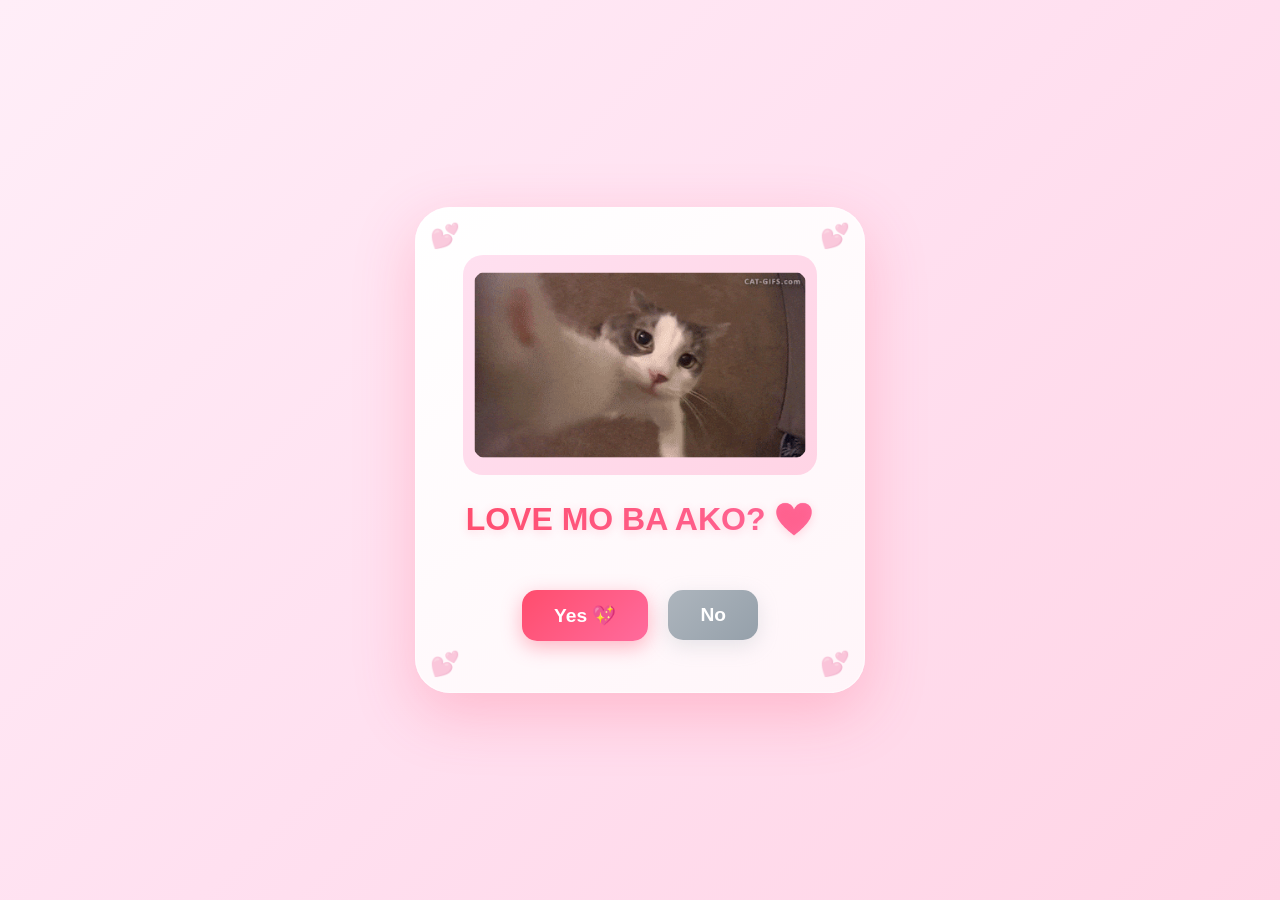
==== index.html @ 2391a69f "Added Script and Pages" ====
<!DOCTYPE html>
<html lang="en">
<head>
    <meta charset="UTF-8">
    <meta name="viewport" content="width=device-width, initial-scale=1.0">
    <title>A Special Question ❤️</title>
    <link rel="stylesheet" href="styles.css">
</head>
<body>

    <!-- Floating hearts background -->
    <div class="heart-bg" id="heartBg"></div>

    <div class="notification-container" id="notifContainer"></div>

    <!-- INITIAL QUESTION SCREEN -->
    <div class="container" id="questionContainer">
        <!-- Decorative corner hearts -->
        <div class="corner-heart top-left">💕</div>
        <div class="corner-heart top-right">💕</div>
        <div class="corner-heart bottom-left">💕</div>
        <div class="corner-heart bottom-right">💕</div>
        
        <div class="gif-wrapper">
            <img id="statusGif" src="images/gif/11.gif" alt="Reaction GIF">
        </div>
        
        <h1 id="question">LOVE MO BA AKO? ❤️</h1>
        
        <div class="buttons">
            <button id="yesBtn" onclick="celebrate()">Yes 💖</button>
            <button id="noBtn" onclick="moveButton()">No</button>
            <div class="attempt-counter" id="attemptCounter" style="display: none;">0</div>
        </div>
    </div>

    <!-- FLOATING PHOTOS SCREEN -->
<div class="photo-gallery-container" id="photoGallery">
    <div class="lyrics-overlay" id="lyricsDisplay">Hello Love ❤️</div>
    <button id="reasonsBtn" class="reasons-link-btn" onclick="window.location.href='reasons.html'">
        Bakit kita love? Click here! ✨
    </button>
</div>
    <!-- Music Controls -->
    <div class="music-controls" id="musicControls">
        <button onclick="toggleMusic()" id="playPauseBtn">▶</button>
        <div class="song-info">
            <div class="song-title">This I Promise You</div>
            <div class="song-artist">*NSYNC</div>
        </div>
        <button onclick="restartMusic()">↻</button>
    </div>

    <!-- Hidden audio element -->
    <audio id="backgroundMusic" loop>
        <source src="music/this-i-promise-you.mp3" type="audio/mpeg">
    </audio>

    <script src="config.js"></script>
    <script src="script.js"></script>
</body>
</html>
---- styles.css ----
* {
    margin: 0;
    padding: 0;
    box-sizing: border-box;
}

body {
    display: flex;
    align-items: center;
    justify-content: center;
    min-height: 100vh;
    background: linear-gradient(135deg, #ffeef8 0%, #ffe0f0 50%, #ffd4e5 100%);
    font-family: 'Segoe UI', Tahoma, Geneva, Verdana, sans-serif;
    overflow: hidden;
    position: relative;
}

/* Floating hearts background animation */
.heart-bg {
    position: fixed;
    width: 100%;
    height: 100%;
    overflow: hidden;
    z-index: 0;
    pointer-events: none;
}

.heart {
    position: absolute;
    bottom: -50px;
    font-size: 20px;
    opacity: 0.6;
    animation: float-up 8s infinite ease-in;
}

@keyframes float-up {
    0% {
        transform: translateY(0) rotate(0deg);
        opacity: 0.6;
    }
    50% {
        opacity: 0.8;
    }
    100% {
        transform: translateY(-100vh) rotate(360deg);
        opacity: 0;
    }
}

.container {
    background: linear-gradient(145deg, #ffffff 0%, #fff5f9 100%);
    padding: 3rem;
    border-radius: 35px;
    box-shadow: 
        0 20px 60px rgba(255, 77, 109, 0.25),
        0 0 0 1px rgba(255, 255, 255, 0.5) inset;
    text-align: center;
    z-index: 10;
    width: 90%;
    max-width: 450px;
    position: relative;
    animation: containerPulse 2s ease-in-out infinite;
}

@keyframes containerPulse {
    0%, 100% {
        box-shadow: 
            0 20px 60px rgba(255, 77, 109, 0.25),
            0 0 0 1px rgba(255, 255, 255, 0.5) inset;
    }
    50% {
        box-shadow: 
            0 25px 70px rgba(255, 77, 109, 0.35),
            0 0 0 1px rgba(255, 255, 255, 0.5) inset;
    }
}

/* Decorative corner hearts */
.corner-heart {
    position: absolute;
    font-size: 24px;
    opacity: 0.3;
    animation: heartbeat 1.5s ease-in-out infinite;
}

.corner-heart.top-left { top: 15px; left: 15px; }
.corner-heart.top-right { top: 15px; right: 15px; }
.corner-heart.bottom-left { bottom: 15px; left: 15px; }
.corner-heart.bottom-right { bottom: 15px; right: 15px; }

@keyframes heartbeat {
    0%, 100% { transform: scale(1); }
    25% { transform: scale(1.2); }
    50% { transform: scale(1); }
}

.gif-wrapper {
    height: 220px;
    display: flex;
    align-items: center;
    justify-content: center;
    margin-bottom: 25px;
    position: relative;
    border-radius: 20px;
    overflow: hidden;
    background: linear-gradient(135deg, #ffe0f0 0%, #ffd4e5 100%);
    padding: 10px;
}

img {
    max-height: 100%;
    max-width: 100%;
    border-radius: 15px;
    object-fit: contain;
    filter: brightness(1.05) contrast(1.05);
}

h1 { 
    background: linear-gradient(135deg, #ff4d6d 0%, #ff6b9d 50%, #ff4d6d 100%);
    -webkit-background-clip: text;
    -webkit-text-fill-color: transparent;
    background-clip: text;
    font-size: 2rem; 
    margin-bottom: 25px;
    min-height: 60px;
    font-weight: 900;
    text-shadow: 0 2px 10px rgba(255, 77, 109, 0.2);
    animation: textShine 3s ease-in-out infinite;
    background-size: 200% auto;
}

@keyframes textShine {
    0%, 100% { background-position: 0% center; }
    50% { background-position: 100% center; }
}

.buttons {
    display: flex;
    gap: 20px;
    justify-content: center;
    align-items: center;
    position: relative;
    height: 60px;
}

button {
    padding: 14px 32px;
    font-size: 1.2rem;
    border: none;
    border-radius: 15px;
    cursor: pointer;
    font-weight: bold;
    transition: all 0.3s cubic-bezier(0.68, -0.55, 0.265, 1.55);
    position: relative;
    overflow: hidden;
}

button::before {
    content: '';
    position: absolute;
    top: 50%;
    left: 50%;
    width: 0;
    height: 0;
    border-radius: 50%;
    background: rgba(255, 255, 255, 0.3);
    transform: translate(-50%, -50%);
    transition: width 0.6s, height 0.6s;
}

button:active::before {
    width: 300px;
    height: 300px;
}

#yesBtn { 
    background: linear-gradient(135deg, #ff4d6d 0%, #ff6b9d 100%);
    color: white; 
    z-index: 1;
    box-shadow: 0 6px 20px rgba(255, 77, 109, 0.4);
}

#yesBtn:hover {
    transform: scale(1.1) translateY(-2px);
    box-shadow: 0 8px 25px rgba(255, 77, 109, 0.5);
}

#noBtn { 
    background: linear-gradient(135deg, #adb5bd 0%, #95a0aa 100%);
    color: white; 
    position: relative;
    box-shadow: 0 6px 20px rgba(173, 181, 189, 0.3);
}

#noBtn:hover {
    background: linear-gradient(135deg, #95a0aa 0%, #7d8994 100%);
}

/* Notification Styling */
.notification-container {
    position: fixed;
    top: 20px;
    right: 20px;
    display: flex;
    flex-direction: column;
    gap: 12px;
    z-index: 9999;
}

.notification {
    background: linear-gradient(135deg, #ffffff 0%, #fff5f9 100%);
    color: #ff4d6d;
    border-left: 6px solid #ff4d6d;
    padding: 18px 28px;
    border-radius: 12px;
    box-shadow: 0 6px 20px rgba(255, 77, 109, 0.3);
    font-weight: bold;
    font-size: 1.1rem;
    animation: slideIn 0.5s cubic-bezier(0.68, -0.55, 0.265, 1.55) forwards;
    position: relative;
    overflow: hidden;
}

.notification::before {
    content: '💔';
    position: absolute;
    right: 15px;
    top: 50%;
    transform: translateY(-50%);
    font-size: 1.5rem;
    opacity: 0.3;
}

@keyframes slideIn { 
    from { transform: translateX(120%) rotate(10deg); opacity: 0; } 
    to { transform: translateX(0) rotate(0deg); opacity: 1; } 
}

@keyframes fadeOut { 
    to { opacity: 0; transform: translateX(50px) scale(0.8); } 
}

/* Confetti animation for celebration */
.confetti {
    position: fixed;
    width: 10px;
    height: 10px;
    background: #ff4d6d;
    position: absolute;
    animation: confetti-fall 3s linear forwards;
}

@keyframes confetti-fall {
    to {
        transform: translateY(100vh) rotate(360deg);
        opacity: 0;
    }
}

/* Attempt counter */
.attempt-counter {
    position: absolute;
    top: -15px;
    right: -15px;
    background: linear-gradient(135deg, #ff6b9d 0%, #ff4d6d 100%);
    color: white;
    width: 45px;
    height: 45px;
    border-radius: 50%;
    display: flex;
    align-items: center;
    justify-content: center;
    font-weight: bold;
    font-size: 1.1rem;
    box-shadow: 0 4px 15px rgba(255, 77, 109, 0.4);
    animation: bounce 0.5s ease-in-out;
}

@keyframes bounce {
    0%, 100% { transform: translateY(0); }
    50% { transform: translateY(-10px); }
}

/* FLOATING PHOTOS SECTION */
.photo-gallery-container {
    display: none;
    position: fixed;
    top: 0;
    left: 0;
    width: 100%;
    height: 100%;
    background: linear-gradient(135deg, #1a0510 0%, #2d0a1f 50%, #1a0510 100%);
    z-index: 10000;
    opacity: 0;
    transition: opacity 1.5s ease-in-out;
    overflow: hidden;
}

.photo-gallery-container.active {
    display: block;
    opacity: 1;
}

/* Floating photo animation */
.floating-photo {
    position: absolute;
    opacity: 0;
    border-radius: 20px;
    box-shadow: 0 20px 60px rgba(255, 77, 109, 0.6);
    border: 5px solid rgba(255, 255, 255, 0.2);
    animation: floatPhoto 15s ease-in-out infinite;
}

@keyframes floatPhoto {
    0% {
        opacity: 0;
        transform: translate(-50%, -50%) scale(0.5) rotate(-10deg);
    }
    10% {
        opacity: 1;
    }
    50% {
        transform: translate(-50%, -50%) scale(1) rotate(0deg);
    }
    90% {
        opacity: 1;
    }
    100% {
        opacity: 0;
        transform: translate(-50%, -50%) scale(0.5) rotate(10deg);
    }
}

/* Lyrics overlay */
.lyrics-overlay {
    position: fixed;
    bottom: 150px;
    left: 50%;
    transform: translateX(-50%);
    color: white;
    font-size: 2rem;
    text-align: center;
    font-style: italic;
    text-shadow: 0 4px 20px rgba(0, 0, 0, 0.8);
    padding: 20px 40px;
    background: rgba(0, 0, 0, 0.3);
    border-radius: 20px;
    backdrop-filter: blur(10px);
    max-width: 80%;
    z-index: 10001;
    opacity: 0;
    animation: lyricFadeInOut 6s ease-in-out infinite;
}

@keyframes lyricFadeInOut {
    0%, 100% { opacity: 0; transform: translateX(-50%) translateY(20px); }
    20%, 80% { opacity: 1; transform: translateX(-50%) translateY(0); }
}

/* Music Player Controls */
.music-controls {
    position: fixed;
    bottom: 30px;
    left: 50%;
    transform: translateX(-50%);
    background: linear-gradient(135deg, #ff4d6d 0%, #ff6b9d 100%);
    padding: 20px 40px;
    border-radius: 50px;
    box-shadow: 0 10px 30px rgba(255, 77, 109, 0.5);
    display: none;
    align-items: center;
    gap: 20px;
    z-index: 10002;
}

.music-controls.active {
    display: flex;
    animation: slideUp 1s ease-out;
}

@keyframes slideUp {
    from { transform: translateX(-50%) translateY(100px); opacity: 0; }
    to { transform: translateX(-50%) translateY(0); opacity: 1; }
}

.music-controls button {
    background: rgba(255, 255, 255, 0.2);
    border: 2px solid white;
    color: white;
    width: 50px;
    height: 50px;
    border-radius: 50%;
    cursor: pointer;
    font-size: 1.2rem;
    display: flex;
    align-items: center;
    justify-content: center;
    transition: all 0.3s ease;
}

.music-controls button:hover {
    background: rgba(255, 255, 255, 0.3);
    transform: scale(1.1);
}

.song-info {
    color: white;
    text-align: center;
}

.song-title {
    font-weight: bold;
    font-size: 1.1rem;
    margin-bottom: 5px;
}

.song-artist {
    font-size: 0.9rem;
    opacity: 0.9;
}

/* Mobile responsiveness */
@media (max-width: 480px) {
    .container {
        padding: 2rem;
        max-width: 95%;
    }

    h1 {
        font-size: 1.6rem;
    }

    button {
        padding: 12px 24px;
        font-size: 1rem;
    }

    .notification {
        font-size: 0.95rem;
        padding: 14px 20px;
    }

    .lyrics-overlay {
        font-size: 1.3rem;
        padding: 15px 25px;
        bottom: 120px;
    }

    .music-controls {
        padding: 15px 25px;
        bottom: 20px;
    }

    .floating-photo {
        max-width: 70% !important;
        max-height: 50vh !important;
    }
}

.reasons-link-btn {
    position: fixed;
    top: 20px;
    right: 20px;
    z-index: 10005;
    background: white;
    color: #ff4d6d;
    padding: 12px 20px;
    border-radius: 30px;
    font-weight: bold;
    cursor: pointer;
    border: none;
    box-shadow: 0 4px 15px rgba(255, 77, 109, 0.4);
    display: none; /* Hidden until celebration */
}

/* Reasons Page Specific Styles */
.reasons-grid {
    display: grid;
    grid-template-columns: repeat(auto-fit, minmax(120px, 1fr));
    gap: 20px;
    padding: 20px;
    width: 100%;
    max-width: 800px;
}

.reason-card {
    background: white;
    aspect-ratio: 1/1;
    display: flex;
    align-items: center;
    justify-content: center;
    border-radius: 20px;
    cursor: pointer;
    font-size: 2rem;
    transition: transform 0.3s ease;
    box-shadow: 0 10px 20px rgba(0,0,0,0.1);
    position: relative;
    overflow: hidden;
}

.reason-card:hover { transform: scale(1.05); }

.reason-text {
    position: absolute;
    top: 0; left: 0; width: 100%; height: 100%;
    background: #ff4d6d;
    color: white;
    font-size: 1rem;
    padding: 10px;
    display: flex;
    align-items: center;
    justify-content: center;
    text-align: center;
    opacity: 0;
    transition: opacity 0.3s ease;
}

.reason-card.revealed .reason-text { opacity: 1; }
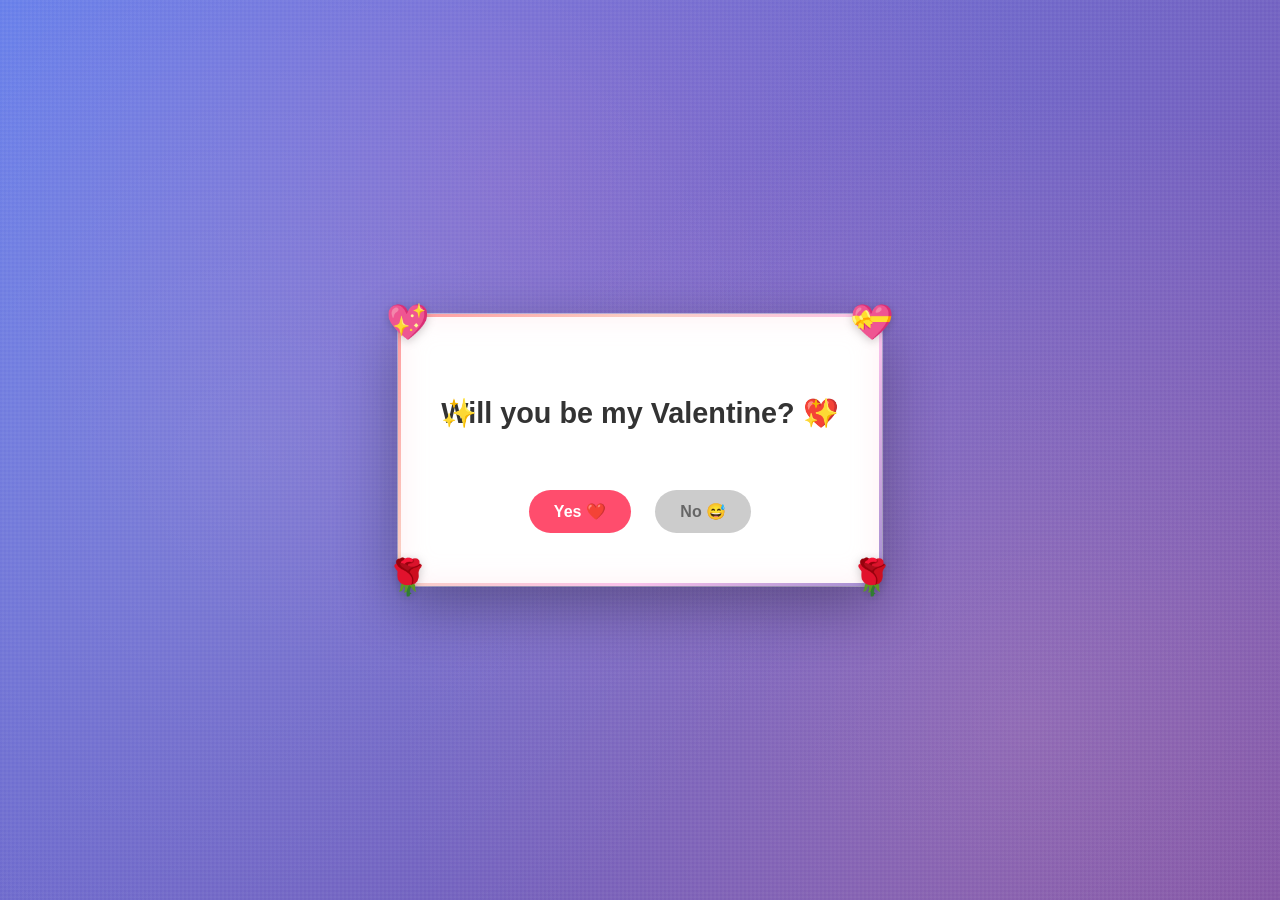
==== commit cf605261: "update" ====
--- a/index.html
+++ b/index.html
@@ -3,60 +3,19 @@
 <head>
     <meta charset="UTF-8">
     <meta name="viewport" content="width=device-width, initial-scale=1.0">
-    <title>A Special Question ❤️</title>
-    <link rel="stylesheet" href="styles.css">
+    <title>Will You Be My Valentine? ❤️</title>
+    <link rel="stylesheet" href="style.css">
 </head>
 <body>
 
-    <!-- Floating hearts background -->
-    <div class="heart-bg" id="heartBg"></div>
+<div class="card">
+    <div class="card-decoration-left">🌹</div>
+    <div class="card-decoration-right">🌹</div>
+    <h1 id="question">Will you be my Valentine? ❤️</h1>
+    <button id="yesBtn" aria-label="Say yes to being my Valentine">Yes ❤️</button>
+    <button id="noBtn" aria-label="Decline (but you really shouldn't)">No 😅</button>
+</div>
 
-    <div class="notification-container" id="notifContainer"></div>
-
-    <!-- INITIAL QUESTION SCREEN -->
-    <div class="container" id="questionContainer">
-        <!-- Decorative corner hearts -->
-        <div class="corner-heart top-left">💕</div>
-        <div class="corner-heart top-right">💕</div>
-        <div class="corner-heart bottom-left">💕</div>
-        <div class="corner-heart bottom-right">💕</div>
-        
-        <div class="gif-wrapper">
-            <img id="statusGif" src="images/gif/11.gif" alt="Reaction GIF">
-        </div>
-        
-        <h1 id="question">LOVE MO BA AKO? ❤️</h1>
-        
-        <div class="buttons">
-            <button id="yesBtn" onclick="celebrate()">Yes 💖</button>
-            <button id="noBtn" onclick="moveButton()">No</button>
-            <div class="attempt-counter" id="attemptCounter" style="display: none;">0</div>
-        </div>
-    </div>
-
-    <!-- FLOATING PHOTOS SCREEN -->
-<div class="photo-gallery-container" id="photoGallery">
-    <div class="lyrics-overlay" id="lyricsDisplay">Hello Love ❤️</div>
-    <button id="reasonsBtn" class="reasons-link-btn" onclick="window.location.href='reasons.html'">
-        Bakit kita love? Click here! ✨
-    </button>
-</div>
-    <!-- Music Controls -->
-    <div class="music-controls" id="musicControls">
-        <button onclick="toggleMusic()" id="playPauseBtn">▶</button>
-        <div class="song-info">
-            <div class="song-title">This I Promise You</div>
-            <div class="song-artist">*NSYNC</div>
-        </div>
-        <button onclick="restartMusic()">↻</button>
-    </div>
-
-    <!-- Hidden audio element -->
-    <audio id="backgroundMusic" loop>
-        <source src="music/this-i-promise-you.mp3" type="audio/mpeg">
-    </audio>
-
-    <script src="config.js"></script>
-    <script src="script.js"></script>
+<script src="script.js"></script>
 </body>
 </html>
--- a/style.css
+++ b/style.css
@@ -0,0 +1,522 @@
+body {
+    margin: 0;
+    height: 100vh;
+    display: flex;
+    justify-content: center;
+    align-items: center;
+    font-family: 'Arial', sans-serif;
+    background: linear-gradient(135deg, #667eea 0%, #764ba2 25%, #f093fb 50%, #4facfe 75%, #00f2fe 100%);
+    background-size: 400% 400%;
+    animation: gradientShift 15s ease infinite;
+    overflow: hidden;
+    position: relative;
+}
+
+body::before {
+    content: '';
+    position: absolute;
+    top: 0;
+    left: 0;
+    width: 100%;
+    height: 100%;
+    background-image: 
+        radial-gradient(circle at 20% 50%, rgba(255, 255, 255, 0.1) 0%, transparent 50%),
+        radial-gradient(circle at 80% 80%, rgba(255, 182, 193, 0.2) 0%, transparent 50%),
+        radial-gradient(circle at 40% 20%, rgba(255, 105, 180, 0.15) 0%, transparent 50%),
+        radial-gradient(circle at 90% 30%, rgba(147, 112, 219, 0.1) 0%, transparent 50%);
+    animation: floatingOrbs 20s ease-in-out infinite;
+    z-index: 0;
+}
+
+body::after {
+    content: '';
+    position: absolute;
+    top: 0;
+    left: 0;
+    width: 100%;
+    height: 100%;
+    background: 
+        repeating-linear-gradient(90deg, transparent, transparent 2px, rgba(255, 255, 255, 0.03) 2px, rgba(255, 255, 255, 0.03) 4px),
+        repeating-linear-gradient(0deg, transparent, transparent 2px, rgba(255, 255, 255, 0.03) 2px, rgba(255, 255, 255, 0.03) 4px);
+    pointer-events: none;
+    z-index: 0;
+}
+
+@keyframes gradientShift {
+    0% { background-position: 0% 50%; }
+    50% { background-position: 100% 50%; }
+    100% { background-position: 0% 50%; }
+}
+
+@keyframes floatingOrbs {
+    0%, 100% { 
+        transform: translate(0, 0) scale(1);
+        opacity: 1;
+    }
+    33% { 
+        transform: translate(30px, -30px) scale(1.1);
+        opacity: 0.8;
+    }
+    66% { 
+        transform: translate(-20px, 20px) scale(0.9);
+        opacity: 0.9;
+    }
+}
+
+.card {
+    text-align: center;
+    background: rgba(255, 255, 255, 0.95);
+    backdrop-filter: blur(10px);
+    padding: 40px;
+    border-radius: 20px;
+    box-shadow: 
+        0 20px 60px rgba(0,0,0,0.3), 
+        0 0 0 1px rgba(255, 255, 255, 0.5),
+        inset 0 0 30px rgba(255, 182, 193, 0.2);
+    max-width: 90%;
+    animation: slideIn 0.5s ease-out;
+    position: relative;
+    z-index: 10;
+    overflow: visible;
+    border: 3px solid transparent;
+    background-image: 
+        linear-gradient(white, white),
+        linear-gradient(135deg, #ff9a9e, #fad0c4, #fbc2eb, #a18cd1);
+    background-origin: border-box;
+    background-clip: padding-box, border-box;
+}
+
+/* Decorative corner hearts */
+.card::before {
+    content: '💖';
+    position: absolute;
+    top: -15px;
+    left: -15px;
+    font-size: 35px;
+    animation: heartBeat 1.5s ease-in-out infinite;
+    filter: drop-shadow(0 2px 5px rgba(0,0,0,0.2));
+}
+
+.card::after {
+    content: '💝';
+    position: absolute;
+    top: -15px;
+    right: -15px;
+    font-size: 35px;
+    animation: heartBeat 1.5s ease-in-out infinite 0.3s;
+    filter: drop-shadow(0 2px 5px rgba(0,0,0,0.2));
+}
+
+/* Bottom corner decorations */
+.card-decoration-left {
+    position: absolute;
+    bottom: -15px;
+    left: -15px;
+    font-size: 35px;
+    animation: heartBeat 1.5s ease-in-out infinite 0.6s;
+    filter: drop-shadow(0 2px 5px rgba(0,0,0,0.2));
+}
+
+.card-decoration-right {
+    position: absolute;
+    bottom: -15px;
+    right: -15px;
+    font-size: 35px;
+    animation: heartBeat 1.5s ease-in-out infinite 0.9s;
+    filter: drop-shadow(0 2px 5px rgba(0,0,0,0.2));
+}
+
+@keyframes heartBeat {
+    0%, 100% {
+        transform: scale(1);
+    }
+    25% {
+        transform: scale(1.2);
+    }
+    50% {
+        transform: scale(1);
+    }
+}
+
+@keyframes slideIn {
+    from {
+        transform: translateY(-50px);
+        opacity: 0;
+    }
+    to {
+        transform: translateY(0);
+        opacity: 1;
+    }
+}
+
+h1 {
+    margin-bottom: 30px;
+    color: #333;
+    font-size: 1.8rem;
+    position: relative;
+    padding: 20px 0;
+}
+
+h1::before {
+    content: '✨';
+    position: absolute;
+    left: 0;
+    top: 50%;
+    transform: translateY(-50%);
+    animation: sparkle 2s ease-in-out infinite;
+}
+
+h1::after {
+    content: '✨';
+    position: absolute;
+    right: 0;
+    top: 50%;
+    transform: translateY(-50%);
+    animation: sparkle 2s ease-in-out infinite 1s;
+}
+
+@keyframes sparkle {
+    0%, 100% {
+        opacity: 1;
+        transform: translateY(-50%) scale(1) rotate(0deg);
+    }
+    50% {
+        opacity: 0.6;
+        transform: translateY(-50%) scale(1.3) rotate(180deg);
+    }
+}
+
+button {
+    padding: 12px 25px;
+    margin: 10px;
+    border: none;
+    border-radius: 25px;
+    font-size: 16px;
+    cursor: pointer;
+    transition: all 0.3s ease;
+    font-weight: bold;
+}
+
+button:hover {
+    transform: scale(1.05);
+    box-shadow: 0 5px 15px rgba(0,0,0,0.2);
+}
+
+#yesBtn {
+    background: #ff4d6d;
+    color: white;
+    animation: pulse 2s ease-in-out infinite;
+    position: relative;
+    overflow: hidden;
+}
+
+#yesBtn::before {
+    content: '';
+    position: absolute;
+    top: 50%;
+    left: 50%;
+    width: 0;
+    height: 0;
+    border-radius: 50%;
+    background: rgba(255, 255, 255, 0.5);
+    transform: translate(-50%, -50%);
+    transition: width 0.6s, height 0.6s;
+}
+
+#yesBtn:hover::before {
+    width: 300px;
+    height: 300px;
+}
+
+@keyframes pulse {
+    0%, 100% {
+        box-shadow: 0 0 0 0 rgba(255, 77, 109, 0.7);
+    }
+    50% {
+        box-shadow: 0 0 0 15px rgba(255, 77, 109, 0);
+    }
+}
+
+#yesBtn:hover {
+    background: #ff1744;
+    animation: none;
+    box-shadow: 0 0 30px rgba(255, 77, 109, 0.8);
+}
+
+#yesBtn:focus {
+    outline: 3px solid #ff4d6d;
+    outline-offset: 3px;
+}
+
+#noBtn {
+    background: #cccccc;
+    color: #666;
+}
+
+#noBtn:hover {
+    background: #b8b8b8;
+}
+
+#noBtn:focus {
+    outline: 3px solid #999;
+    outline-offset: 3px;
+}
+
+.celebration {
+    position: fixed;
+    font-size: 40px;
+    animation: float 3s linear forwards;
+    pointer-events: none;
+    z-index: 1000;
+}
+
+@keyframes float {
+    0% {
+        transform: translateY(100vh) rotate(0deg);
+        opacity: 1;
+    }
+    100% {
+        transform: translateY(-10vh) rotate(360deg);
+        opacity: 0;
+    }
+}
+
+.confetti {
+    position: fixed;
+    width: 10px;
+    height: 10px;
+    animation: confettiFall 3s linear forwards;
+    pointer-events: none;
+    z-index: 1000;
+}
+
+.sad-message {
+    position: fixed;
+    font-size: 18px;
+    font-weight: bold;
+    color: white;
+    background: rgba(0, 0, 0, 0.7);
+    padding: 15px 25px;
+    border-radius: 25px;
+    animation: messageFadeFloat 5s ease-out forwards;
+    pointer-events: none;
+    z-index: 1000;
+    text-align: center;
+    box-shadow: 0 5px 15px rgba(0, 0, 0, 0.3);
+    max-width: 80%;
+}
+
+@keyframes messageFadeFloat {
+    0% {
+        transform: translateY(100vh) scale(0.5);
+        opacity: 0;
+    }
+    20% {
+        opacity: 1;
+        transform: translateY(50vh) scale(1);
+    }
+    80% {
+        opacity: 1;
+        transform: translateY(30vh) scale(1);
+    }
+    100% {
+        transform: translateY(-10vh) scale(0.8);
+        opacity: 0;
+    }
+}
+
+.sad-gif {
+    position: fixed;
+    width: 150px;
+    height: 150px;
+    object-fit: contain;
+    animation: sadGifFloat 7s ease-in-out forwards;
+    pointer-events: none;
+    z-index: 999;
+    opacity: 0.95;
+}
+
+@keyframes sadGifFloat {
+    0% {
+        transform: translateY(110vh) scale(0.6) rotate(-10deg);
+        opacity: 0;
+    }
+    15% {
+        opacity: 0.95;
+    }
+    85% {
+        opacity: 0.95;
+    }
+    100% {
+        transform: translateY(-10vh) scale(1.3) rotate(10deg);
+        opacity: 0;
+    }
+}
+
+.crying-emoji {
+    position: fixed;
+    animation: cryingFall 3s linear forwards;
+    pointer-events: none;
+    z-index: 998;
+    filter: blur(0px);
+}
+
+@keyframes cryingFall {
+    0% {
+        transform: translateY(-10vh) rotate(0deg);
+        opacity: 1;
+    }
+    100% {
+        transform: translateY(110vh) rotate(360deg);
+        opacity: 0;
+    }
+}
+
+.broken-heart {
+    position: fixed;
+    font-size: 80px;
+    animation: heartBreak 2s ease-out forwards;
+    pointer-events: none;
+    z-index: 1001;
+    transform: translate(-50%, -50%);
+}
+
+@keyframes heartBreak {
+    0% {
+        transform: translate(-50%, -50%) scale(0) rotate(0deg);
+        opacity: 0;
+    }
+    50% {
+        transform: translate(-50%, -50%) scale(1.5) rotate(180deg);
+        opacity: 1;
+    }
+    100% {
+        transform: translate(-50%, -50%) scale(0.5) rotate(360deg);
+        opacity: 0;
+    }
+}
+
+.dark-overlay {
+    position: fixed;
+    top: 0;
+    left: 0;
+    width: 100%;
+    height: 100%;
+    background: rgba(0, 0, 0, 0.5);
+    z-index: 997;
+    opacity: 1;
+    transition: opacity 0.5s ease;
+    pointer-events: none;
+}
+
+@keyframes shake {
+    0%, 100% { transform: translateX(0); }
+    10%, 30%, 50%, 70%, 90% { transform: translateX(-10px); }
+    20%, 40%, 60%, 80% { transform: translateX(10px); }
+}
+
+.bg-heart {
+    position: fixed;
+    pointer-events: none;
+    z-index: 1;
+    animation: floatUpSlow linear forwards;
+}
+
+@keyframes floatUpSlow {
+    0% {
+        transform: translateY(100vh) rotate(0deg);
+    }
+    100% {
+        transform: translateY(-10vh) rotate(360deg);
+    }
+}
+
+.button-trail {
+    position: fixed;
+    font-size: 20px;
+    pointer-events: none;
+    z-index: 998;
+    animation: trailFade 1s ease-out forwards;
+}
+
+@keyframes trailFade {
+    0% {
+        opacity: 0.8;
+        transform: scale(1);
+    }
+    100% {
+        opacity: 0;
+        transform: scale(0.3);
+    }
+}
+
+@keyframes confettiFall {
+    0% {
+        transform: translateY(-10vh) rotate(0deg);
+        opacity: 1;
+    }
+    100% {
+        transform: translateY(100vh) rotate(720deg);
+        opacity: 0;
+    }
+}
+
+.success-message {
+    color: white;
+    text-align: center;
+    font-size: 2.5rem;
+    animation: fadeIn 1s ease-in;
+    text-shadow: 2px 2px 10px rgba(0,0,0,0.3);
+}
+
+@keyframes fadeIn {
+    from { opacity: 0; }
+    to { opacity: 1; }
+}
+
+/* Mobile Responsiveness */
+@media (max-width: 480px) {
+    .card {
+        padding: 30px 20px;
+    }
+    
+    .card::before, .card::after,
+    .card-decoration-left, .card-decoration-right {
+        font-size: 25px;
+    }
+    
+    h1 {
+        font-size: 1.4rem;
+        margin-bottom: 20px;
+        padding: 15px 30px;
+    }
+    
+    h1::before, h1::after {
+        display: none; /* Hide sparkles on mobile for better readability */
+    }
+    
+    button {
+        font-size: 14px;
+        padding: 10px 20px;
+    }
+    
+    .celebration {
+        font-size: 30px;
+    }
+    
+    .success-message {
+        font-size: 1.8rem;
+        padding: 0 20px;
+    }
+    
+    .sad-gif {
+        width: 100px;
+        height: 100px;
+    }
+    
+    .sad-message {
+        font-size: 14px;
+        padding: 12px 20px;
+        max-width: 90%;
+    }
+}
